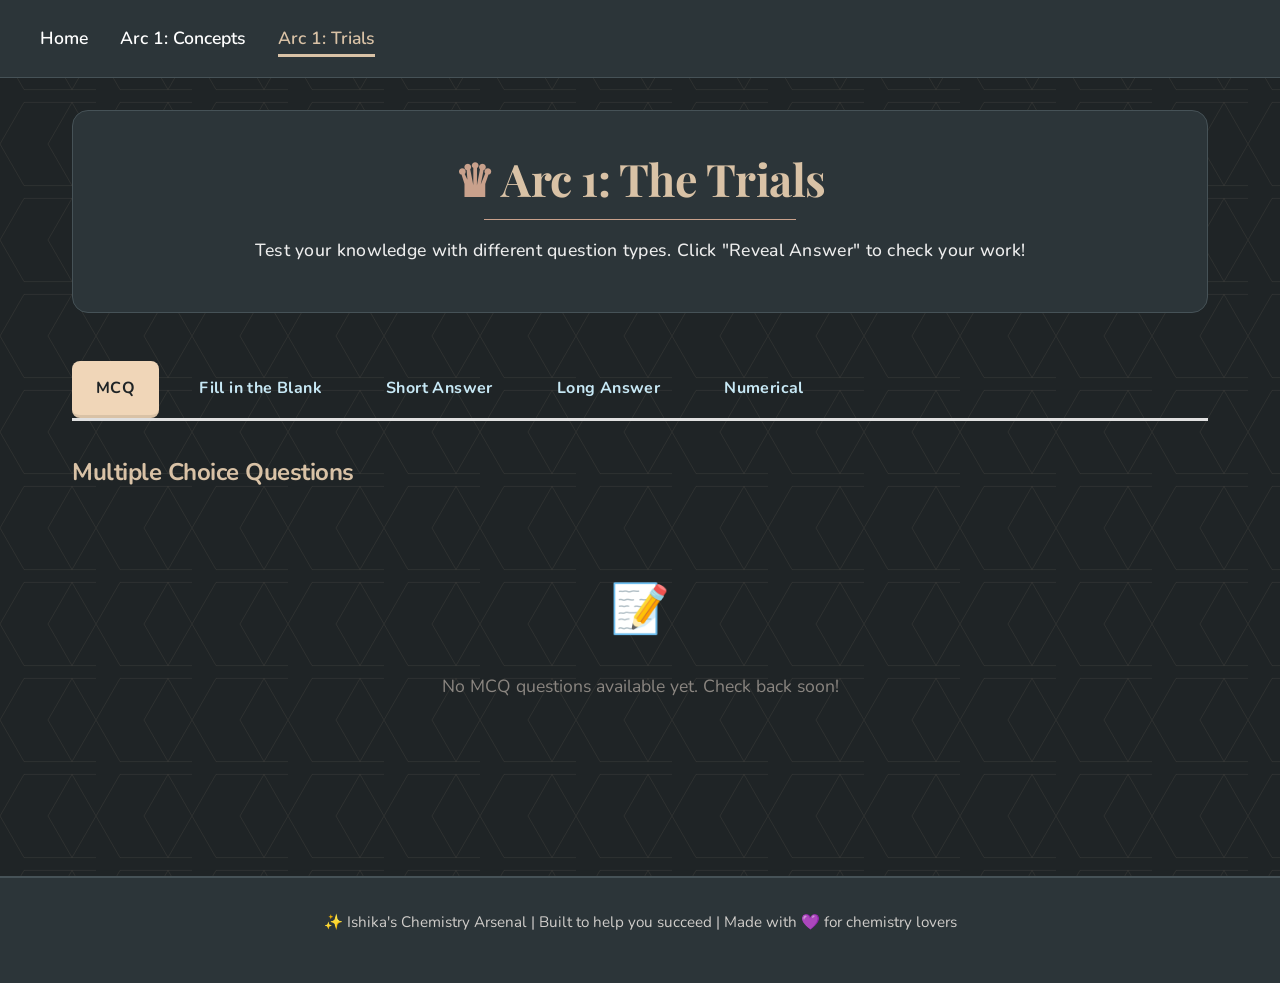
==== Site/unit-1-practice.html @ fba35aa9 "Creation Of FIles." ====
<!DOCTYPE html>
<html lang="en">
<head>
  <meta charset="UTF-8">
  <meta name="viewport" content="width=device-width, initial-scale=1.0">
  <title>Arc 1 Trials - Ishika's Chemistry Arsenal</title>
  
  <!-- Google Fonts -->
  <link href="https://fonts.googleapis.com/css2?family=Inter:wght@400;500;600;700&family=Nunito:wght@400;500;600;700&family=Playfair+Display:wght@700&display=swap" rel="stylesheet">
  
  <!-- Stylesheets -->
  <link rel="stylesheet" href="css/styles.css?v=5">
</head>
<body>
  <!-- Navigation -->
  <nav>
    <ul>
      <li><a href="index.html">Home</a></li>
      <li><a href="unit-1.html">Arc 1: Concepts</a></li>
      <li><a href="unit-1-practice.html" class="active">Arc 1: Trials</a></li>
    </ul>
  </nav>

  <!-- Main Content -->
  <main>
    <header>
      <h1><span class="villainess-icon">♛</span> Arc 1: The Trials</h1>
      <p>Test your knowledge with different question types. Click "Reveal Answer" to check your work!</p>
    </header>

    <section class="tabs-container">
      <!-- Tab Buttons -->
      <div class="tab-buttons">
        <button class="tab-button active" data-tab="mcq">MCQ</button>
        <button class="tab-button" data-tab="fill_in_the_blank">Fill in the Blank</button>
        <button class="tab-button" data-tab="short_answer">Short Answer</button>
        <button class="tab-button" data-tab="long_answer">Long Answer</button>
        <button class="tab-button" data-tab="numerical_problem">Numerical</button>
      </div>

      <!-- MCQ Tab -->
      <div id="mcq" class="tab-content active">
        <h3 style="color: var(--coffee-brown); margin-bottom: var(--spacing-lg);">Multiple Choice Questions</h3>
        <div id="mcqContainer" class="questions-list">
          <div class="empty-state">
            <p>Loading questions...</p>
          </div>
        </div>
      </div>

      <!-- Fill in the Blank Tab -->
      <div id="fill_in_the_blank" class="tab-content">
        <h3 style="color: var(--coffee-brown); margin-bottom: var(--spacing-lg);">Fill in the Blank</h3>
        <div id="fillInTheBlankContainer" class="questions-list">
          <div class="empty-state">
            <p>Loading questions...</p>
          </div>
        </div>
      </div>

      <!-- Short Answer Tab -->
      <div id="short_answer" class="tab-content">
        <h3 style="color: var(--coffee-brown); margin-bottom: var(--spacing-lg);">Short Answer Questions</h3>
        <div id="shortAnswerContainer" class="questions-list">
          <div class="empty-state">
            <p>Loading questions...</p>
          </div>
        </div>
      </div>

      <!-- Long Answer Tab -->
      <div id="long_answer" class="tab-content">
        <h3 style="color: var(--coffee-brown); margin-bottom: var(--spacing-lg);">Long Answer Questions</h3>
        <div id="longAnswerContainer" class="questions-list">
          <div class="empty-state">
            <p>Loading questions...</p>
          </div>
        </div>
      </div>

      <!-- Numerical Problems Tab -->
      <div id="numerical_problem" class="tab-content">
        <h3 style="color: var(--coffee-brown); margin-bottom: var(--spacing-lg);">Numerical Problems</h3>
        <div id="numericalContainer" class="questions-list">
          <div class="empty-state">
            <p>Loading questions...</p>
          </div>
        </div>
      </div>
    </section>
  </main>

  <!-- Footer -->
  <footer>
    <p>✨ Ishika's Chemistry Arsenal | Built to help you succeed | Made with 💜 for chemistry lovers</p>
  </footer>

  <script src="js/app.js"></script>
  <script>
    const TAB_TYPES = ['mcq', 'fill_in_the_blank', 'short_answer', 'long_answer', 'numerical_problem'];
    let allQuestions = [];

    // Tab switching functionality
    document.querySelectorAll('.tab-button').forEach(button => {
      button.addEventListener('click', function() {
        const tabName = this.getAttribute('data-tab');
        switchTab(tabName);
      });
    });

    function switchTab(tabName) {
      // Hide all tabs
      document.querySelectorAll('.tab-content').forEach(tab => {
        tab.classList.remove('active');
      });

      // Remove active class from all buttons
      document.querySelectorAll('.tab-button').forEach(btn => {
        btn.classList.remove('active');
      });

      // Show selected tab
      document.getElementById(tabName).classList.add('active');

      // Add active class to clicked button
      document.querySelector(`[data-tab="${tabName}"]`).classList.add('active');
    }

    // Load and render practice questions on page load
    document.addEventListener('DOMContentLoaded', function() {
      renderPracticeQuestions();
    });

    async function renderPracticeQuestions() {
      try {
        // Try multiple fetch paths in case of server configuration variations
        let response;
        let errorMessage = '';
        
        const pathsToTry = [
          '/data/unit1.json',
          '../data/unit1.json',
          './data/unit1.json'
        ];

        for (const path of pathsToTry) {
          try {
            response = await fetch(path);
            if (response.ok) {
              break;
            } else {
              errorMessage += `Path ${path}: ${response.status} ${response.statusText} | `;
            }
          } catch (e) {
            errorMessage += `Path ${path}: ${e.message} | `;
            response = null;
          }
        }

        if (!response || !response.ok) {
          throw new Error(`Failed to fetch data. Attempts: ${errorMessage}`);
        }

        const data = await response.json();
        if (!data.questions) {
          throw new Error('Invalid data format: questions array not found');
        }
        
        allQuestions = data.questions;

        // Render each question type
        renderMCQs();
        renderFillInTheBlanks();
        renderShortAnswers();
        renderLongAnswers();
        renderNumericalProblems();
      } catch (error) {
        console.error('Error loading practice questions:', error);
        const errorMessage = `<div class="empty-state">
          <div class="empty-state-icon">⚠️</div>
          <p><strong>Unable to load questions</strong></p>
          <p style="font-size: 0.9rem; color: #999; margin-top: var(--spacing-sm);">${error.message}</p>
          <p style="font-size: 0.85rem; color: #ccc; margin-top: var(--spacing-sm);">Check the browser console for details.</p>
        </div>`;
        document.querySelectorAll('.questions-list').forEach(container => {
          container.innerHTML = errorMessage;
        });
      }
    }

    function renderMCQs() {
      const container = document.getElementById('mcqContainer');
      const questions = [];

      allQuestions.forEach(q => {
        if (q.mcq && q.mcq.length > 0) {
          q.mcq.forEach((mcqItem, index) => {
            questions.push({
              ...mcqItem,
              concept: q.concept,
              qIndex: index
            });
          });
        }
      });

      if (questions.length === 0) {
        container.innerHTML = `
          <div class="empty-state">
            <div class="empty-state-icon">📝</div>
            <p>No MCQ questions available yet. Check back soon!</p>
          </div>
        `;
        return;
      }

      container.innerHTML = '';
      questions.forEach((q, idx) => {
        const card = createMCQCard(q, idx);
        container.appendChild(card);
      });
    }

    function createMCQCard(question, globalIdx) {
      const card = document.createElement('div');
      card.className = 'question-card';
      const questionId = `mcq_${globalIdx}`;

      let optionsHtml = '';
      if (question.options && question.options.length > 0) {
        optionsHtml = `
          <div class="mcq-options">
            ${question.options.map((option, i) => `
              <label class="mcq-option">
                <input type="radio" name="${questionId}" value="${i}" onchange="checkMCQAnswer('${questionId}', ${i}, ${question.correct_option || 0})">
                <span class="mcq-option-label">${escapeHtml(option)}</span>
              </label>
            `).join('')}
          </div>
          <div id="feedback_${questionId}" class="mcq-feedback"></div>
        `;
      }

      card.innerHTML = `
        <div class="question-header">
          <div class="question-text">${escapeHtml(question.question || question)}</div>
          <div class="question-meta">
            <span class="meta-badge marks">Concept: ${escapeHtml(question.concept)}</span>
          </div>
        </div>
        ${optionsHtml}
      `;

      return card;
    }

    function checkMCQAnswer(questionId, selected, correct) {
      const feedbackDiv = document.getElementById(`feedback_${questionId}`);
      const isCorrect = selected === correct;

      feedbackDiv.classList.add('show');
      feedbackDiv.classList.toggle('correct', isCorrect);
      feedbackDiv.classList.toggle('incorrect', !isCorrect);

      if (isCorrect) {
        feedbackDiv.innerHTML = '✓ Correct! Great job!';
      } else {
        feedbackDiv.innerHTML = `✗ Incorrect. The correct answer is option ${correct + 1}.`;
      }
    }

    function renderFillInTheBlanks() {
      const container = document.getElementById('fillInTheBlankContainer');
      const questions = [];

      allQuestions.forEach(q => {
        if (q.fill_in_the_blank && q.fill_in_the_blank.length > 0) {
          q.fill_in_the_blank.forEach((item, index) => {
            questions.push({
              ...item,
              concept: q.concept,
              qIndex: index
            });
          });
        }
      });

      if (questions.length === 0) {
        container.innerHTML = `
          <div class="empty-state">
            <div class="empty-state-icon">📝</div>
            <p>No Fill in the Blank questions available yet. Check back soon!</p>
          </div>
        `;
        return;
      }

      container.innerHTML = '';
      questions.forEach((q, idx) => {
        const card = createAnswerCard(q, idx, 'fill_blank');
        container.appendChild(card);
      });
    }

    function renderShortAnswers() {
      const container = document.getElementById('shortAnswerContainer');
      const questions = [];

      allQuestions.forEach(q => {
        if (q.short_answer && q.short_answer.length > 0) {
          q.short_answer.forEach((item, index) => {
            questions.push({
              ...item,
              concept: q.concept,
              qIndex: index
            });
          });
        }
      });

      if (questions.length === 0) {
        container.innerHTML = `
          <div class="empty-state">
            <div class="empty-state-icon">📝</div>
            <p>No Short Answer questions available yet. Check back soon!</p>
          </div>
        `;
        return;
      }

      container.innerHTML = '';
      questions.forEach((q, idx) => {
        const card = createAnswerCard(q, idx, 'short_answer');
        container.appendChild(card);
      });
    }

    function renderLongAnswers() {
      const container = document.getElementById('longAnswerContainer');
      const questions = [];

      allQuestions.forEach(q => {
        if (q.long_answer && q.long_answer.length > 0) {
          q.long_answer.forEach((item, index) => {
            questions.push({
              ...item,
              concept: q.concept,
              qIndex: index
            });
          });
        }
      });

      if (questions.length === 0) {
        container.innerHTML = `
          <div class="empty-state">
            <div class="empty-state-icon">📝</div>
            <p>No Long Answer questions available yet. Check back soon!</p>
          </div>
        `;
        return;
      }

      container.innerHTML = '';
      questions.forEach((q, idx) => {
        const card = createAnswerCard(q, idx, 'long_answer');
        container.appendChild(card);
      });
    }

    function renderNumericalProblems() {
      const container = document.getElementById('numericalContainer');
      const questions = [];

      allQuestions.forEach(q => {
        if (q.numerical_problem && q.numerical_problem.length > 0) {
          q.numerical_problem.forEach((item, index) => {
            questions.push({
              ...item,
              concept: q.concept,
              qIndex: index
            });
          });
        }
      });

      if (questions.length === 0) {
        container.innerHTML = `
          <div class="empty-state">
            <div class="empty-state-icon">📝</div>
            <p>No Numerical Problems available yet. Check back soon!</p>
          </div>
        `;
        return;
      }

      container.innerHTML = '';
      questions.forEach((q, idx) => {
        const card = createNumericalCard(q, idx);
        container.appendChild(card);
      });
    }

    function createAnswerCard(question, globalIdx, type) {
      const card = document.createElement('div');
      card.className = 'question-card';
      const answerId = `answer_${type}_${globalIdx}`;

      let marksDisplay = '';
      if (question.marks) {
        marksDisplay = `<span class="meta-badge marks">${question.marks} marks</span>`;
      }

      let importanceDisplay = '';
      if (question.importance) {
        importanceDisplay = `<span class="meta-badge importance">Importance: ${question.importance}</span>`;
      }

      card.innerHTML = `
        <div class="question-header">
          <div class="question-text">${escapeHtml(question.question || question)}</div>
          <div class="question-meta">
            ${marksDisplay}
            ${importanceDisplay}
          </div>
        </div>
        <button class="answer-toggle-btn" onclick="toggleAnswer('${answerId}')">Reveal Answer</button>
        <div id="${answerId}" class="answer-content">
          <strong>Answer:</strong><br>
          ${question.answer ? escapeHtml(question.answer).replace(/\n/g, '<br>') : 'No answer provided'}
        </div>
      `;

      return card;
    }

    function createNumericalCard(question, globalIdx) {
      const card = document.createElement('div');
      card.className = 'question-card';
      const answerId = `answer_numerical_${globalIdx}`;

      let givenHtml = '';
      if (question.given) {
        givenHtml = '<div class="problem-given"><h4>Given:</h4>';
        
        // Handle both object and simple text formats
        if (typeof question.given === 'object') {
          if (question.given.compounds) {
            givenHtml += `<ul><li>Compounds: ${question.given.compounds.join(', ')}</li>`;
            if (question.given.atomic_masses) {
              givenHtml += '<li>Atomic Masses:';
              Object.entries(question.given.atomic_masses).forEach(([elem, mass]) => {
                givenHtml += `<br>&nbsp;&nbsp;${elem}: ${mass}`;
              });
              givenHtml += '</li>';
            }
            givenHtml += '</ul>';
          } else if (question.given.initial_volume || question.given.conversion_factor) {
            givenHtml += '<ul>';
            if (question.given.initial_volume) givenHtml += `<li>Initial Volume: ${question.given.initial_volume}</li>`;
            if (question.given.conversion_factor) givenHtml += `<li>Conversion Factor: ${question.given.conversion_factor}</li>`;
            givenHtml += '</ul>';
          } else {
            // Generic object display
            givenHtml += '<ul>';
            Object.entries(question.given).forEach(([key, value]) => {
              givenHtml += `<li><strong>${key}:</strong> ${typeof value === 'object' ? JSON.stringify(value) : value}</li>`;
            });
            givenHtml += '</ul>';
          }
        } else {
          givenHtml += `<p>${escapeHtml(question.given)}</p>`;
        }
        givenHtml += '</div>';
      }

      let marksDisplay = '';
      if (question.marks) {
        marksDisplay = `<span class="meta-badge marks">${question.marks} marks</span>`;
      }

      let importanceDisplay = '';
      if (question.importance) {
        importanceDisplay = `<span class="meta-badge importance">Importance: ${question.importance}</span>`;
      }

      card.innerHTML = `
        <div class="question-header">
          <div class="question-text">${escapeHtml(question.question || question)}</div>
          <div class="question-meta">
            ${marksDisplay}
            ${importanceDisplay}
          </div>
        </div>
        ${givenHtml}
        <button class="answer-toggle-btn" onclick="toggleAnswer('${answerId}')">Reveal Solution</button>
        <div id="${answerId}" class="answer-content">
          <strong>Solution:</strong><br>
          ${question.answer ? escapeHtml(question.answer).replace(/\n/g, '<br>') : 'No solution provided'}
        </div>
      `;

      return card;
    }

    function toggleAnswer(answerId) {
      const answerDiv = document.getElementById(answerId);
      answerDiv.classList.toggle('show');
      
      // Change button text
      const button = event.target;
      if (answerDiv.classList.contains('show')) {
        button.textContent = 'Hide Answer';
        button.style.backgroundColor = '#999';
      } else {
        button.textContent = 'Reveal Answer';
        button.style.backgroundColor = 'var(--sandy-brown)';
      }
    }

    function escapeHtml(text) {
      const map = {
        '&': '&amp;',
        '<': '&lt;',
        '>': '&gt;',
        '"': '&quot;',
        "'": '&#039;'
      };
      return String(text).replace(/[&<>"']/g, m => map[m]);
    }
  </script>
</body>
</html>
---- Site/css/styles.css ----
/* ============================================
   ISHIKA'S CHEMISTRY ARSENAL - DESIGN SYSTEM
   ============================================ */

/* CSS Custom Properties - Color Palette */
:root {
  --bg-primary: #1F2426;
  --bg-surface: #2C3539;
  --pastel-coffee: #D9C2A6;
  --pastel-icy-blue: #C7E8F5;
  --pastel-sandy: #F0D6B8;
  --accent-rose-gold: #C9A18C;
  --accent-rose-gold: #C9A18C;
  --text-primary: #EDEDED;
  --coffee-brown: var(--pastel-coffee);
  --icy-blue: var(--pastel-icy-blue);
  --gunmetal: var(--text-primary);
  --sandy-brown: var(--pastel-sandy);
  --bg-secondary: var(--bg-surface);
  --bg-tertiary: #374348;
  --unit-1-color: #B8D9DF;
  --unit-2-color: #CFC4E7;
  --unit-3-color: #E2BFC3;
  --unit-4-color: #C5D9C2;
  
  /* Typography */
  --font-heading: 'Quicksand', 'Nunito', sans-serif;
  --font-body: 'Nunito', 'Segoe UI', sans-serif;
  
  /* Spacing */
  --spacing-xs: 0.5rem;
  --spacing-sm: 1rem;
  --spacing-md: 1.5rem;
  --spacing-lg: 2rem;
  --spacing-xl: 3rem;
}

/* ============================================
   GLOBAL STYLES
   ============================================ */

* {
  margin: 0;
  padding: 0;
  box-sizing: border-box;
}

html {
  scroll-behavior: smooth;
}

body {
  font-family: var(--font-body);
  background: var(--bg-primary);
  background-attachment: fixed;
  background-size: auto;
  color: var(--text-primary);
  line-height: 1.6;
  font-weight: 400;
  min-height: 100vh;
  position: relative;
  overflow-x: hidden;
}

/* A quiet molecular grid keeps the computational chemistry theme subtle. */
body::before {
  content: '';
  position: fixed;
  top: 0;
  left: 0;
  right: 0;
  bottom: 0;
  background-image:
    linear-gradient(0deg, rgba(199, 232, 245, 0.025) 1px, transparent 1px),
    linear-gradient(90deg, rgba(199, 232, 245, 0.025) 1px, transparent 1px);
  background-size: 96px 96px;
  background-attachment: fixed;
  pointer-events: none;
  z-index: 1;
}

/* Soft blue atmospheric wash, without bright points or animated glare. */
body::after {
  content: '';
  position: fixed;
  top: 0;
  left: 0;
  right: 0;
  bottom: 0;
  background: radial-gradient(ellipse at 20% 20%, rgba(89, 143, 161, 0.12), transparent 48%),
              linear-gradient(145deg, #1F2426 0%, #202D34 52%, #1F2426 100%);
  background-attachment: fixed;
  pointer-events: none;
  z-index: -1;
}

/* Ensure content appears above backgrounds */
main, nav, footer {
  position: relative;
  z-index: 2;
}

h1, h2, h3, h4, h5, h6 {
  font-family: var(--font-heading);
  font-weight: 700;
  color: var(--gunmetal);
  letter-spacing: -0.5px;
}

h1 {
  font-size: 2.5rem;
  margin-bottom: var(--spacing-md);
}

h2 {
  font-size: 2rem;
  margin-bottom: var(--spacing-md);
}

h3 {
  font-size: 1.5rem;
  margin-bottom: var(--spacing-sm);
}

p {
  margin-bottom: var(--spacing-sm);
}

a {
  color: var(--icy-blue);
  text-decoration: none;
  transition: color 0.3s ease;
}

a:hover {
  color: var(--coffee-brown);
  text-decoration: underline;
}

button {
  font-family: var(--font-body);
  cursor: pointer;
  transition: all 0.3s cubic-bezier(0.34, 1.56, 0.64, 1);
  border: none;
  padding: var(--spacing-sm) var(--spacing-md);
  border-radius: 8px;
  font-size: 1rem;
  font-weight: 600;
  letter-spacing: 0.4px;
  position: relative;
  overflow: hidden;
}

button::before {
  content: '';
  position: absolute;
  top: 50%;
  left: 50%;
  width: 0;
  height: 0;
  border-radius: 50%;
  background: rgba(255, 255, 255, 0.3);
  transform: translate(-50%, -50%);
  transition: width 0.6s, height 0.6s;
  pointer-events: none;
}

button:hover::before {
  width: 300px;
  height: 300px;
}

button:active {
  transform: scale(0.98);
}

/* ============================================
   NAVIGATION BAR
   ============================================ */

nav {
  background-color: var(--bg-secondary);
  padding: var(--spacing-md) var(--spacing-lg);
  box-shadow: 0 2px 8px rgba(0, 0, 0, 0.4);
  position: sticky;
  top: 0;
  z-index: 100;
  border-bottom: 1px solid rgba(212, 165, 116, 0.1);
  background-color: rgba(10, 22, 40, 0.85);
  backdrop-filter: blur(10px);
  border-bottom: 1px solid rgba(0, 217, 255, 0.2);
}

nav ul {
  list-style: none;
  display: flex;
  gap: var(--spacing-lg);
  max-width: 1200px;
  margin: 0 auto;
  align-items: center;
}

nav a {
  color: white;
  font-family: var(--font-heading);
  font-size: 1.1rem;
  font-weight: 600;
  transition: color 0.3s ease;
}

nav a:hover {
  color: var(--icy-blue);
  text-decoration: none;
}

nav a.active {
  color: var(--sandy-brown);
  border-bottom: 3px solid var(--sandy-brown);
  padding-bottom: 4px;
}

/* ============================================
   MAIN CONTAINER
   ============================================ */

main {
  max-width: 1200px;
  margin: 0 auto;
  padding: var(--spacing-lg);
  min-height: calc(100vh - 200px);
  border: none;
}

.hero-divider {
  width: min(360px, 70%);
  height: 1px;
  margin: calc(var(--spacing-lg) * -1) auto var(--spacing-xl);
  background: var(--accent-rose-gold);
}

header {
  text-align: center;
  margin-bottom: var(--spacing-xl);
  padding: var(--spacing-lg) 0;
  background: linear-gradient(135deg, rgba(212, 165, 116, 0.08) 0%, rgba(124, 185, 232, 0.08) 100%);
  border-radius: 16px;
  border: 1px solid rgba(212, 165, 116, 0.15);
  background: linear-gradient(135deg, rgba(0, 217, 255, 0.1) 0%, rgba(179, 102, 255, 0.1) 100%);
  border-radius: 16px;
  border: 2px solid rgba(0, 217, 255, 0.3);
  box-shadow: 0 0 30px rgba(0, 217, 255, 0.2), inset 0 0 30px rgba(0, 217, 255, 0.05);
}

header h1 {
  color: var(--coffee-brown);
  margin-bottom: var(--spacing-sm);
  font-size: 2.8rem;
  color: var(--neon-cyan);
  margin-bottom: var(--spacing-sm);
  font-size: 2.8rem;
  text-shadow: 0 0 20px rgba(0, 217, 255, 0.5), 0 0 40px rgba(0, 217, 255, 0.3);
}

header p {
  font-size: 1.1rem;
  color: #B8B5AF;
  font-weight: 500;
  letter-spacing: 0.3px;
}

/* ============================================
   HOMEPAGE - UNIT TILES
   ============================================ */

.units-grid {
  display: grid;
  grid-template-columns: repeat(auto-fit, minmax(280px, 1fr));
  gap: var(--spacing-lg);
  margin: var(--spacing-xl) 0;
}

.unit-tile {
  border-radius: 12px;
  padding: var(--spacing-lg);
  text-align: center;
  box-shadow: 0 4px 12px rgba(0, 0, 0, 0.3);
  transition: all 0.4s cubic-bezier(0.34, 1.56, 0.64, 1);
  display: flex;
  flex-direction: column;
  justify-content: center;
  min-height: 200px;
  position: relative;
  overflow: hidden;
  border: 1px solid rgba(212, 165, 116, 0.2);
}

.unit-tile::before {
  content: '';
  position: absolute;
  top: 0;
  left: 0;
  right: 0;
  bottom: 0;
  background: linear-gradient(135deg, rgba(255, 255, 255, 0.3) 0%, rgba(255, 255, 255, 0) 100%);
  opacity: 0;
  transition: opacity 0.3s ease;
  pointer-events: none;
}

.unit-tile.active {
  cursor: pointer;
}

.unit-tile.active:hover {
  transform: translateY(-12px) scale(1.02);
  box-shadow: 0 16px 32px rgba(0, 0, 0, 0.15);
}

.unit-tile.active:hover::before {
  opacity: 1;
}

.unit-tile h3 {
  margin-bottom: var(--spacing-sm);
  font-size: 1.8rem;
  font-weight: 700;
  position: relative;
  z-index: 1;
}

.unit-tile p {
  margin-bottom: var(--spacing-xs);
  font-size: 1rem;
  font-weight: 500;
  position: relative;
  z-index: 1;
  opacity: 0.95;
}

.unit-tile.coming-soon {
  opacity: 0.65;
  cursor: not-allowed;
}

.unit-tile.coming-soon:hover {
  transform: none;
  box-shadow: 0 4px 12px rgba(0, 0, 0, 0.08);
}

/* Unit 1 - Sandy Brown */
.unit-tile.unit-1 {
  background: linear-gradient(135deg, var(--sandy-brown) 0%, #d4965f 100%);
  color: var(--gunmetal);
  background: linear-gradient(135deg, var(--unit-1-color) 0%, #0099cc 100%);
  color: #0a1628;
  border: 2px solid rgba(0, 217, 255, 0.4);
  box-shadow: 0 0 20px rgba(0, 217, 255, 0.3), inset 0 0 20px rgba(0, 217, 255, 0.1);
}

.unit-tile.unit-1:hover {
  box-shadow: 0 0 40px rgba(0, 217, 255, 0.5), inset 0 0 20px rgba(0, 217, 255, 0.2);
}

/* Unit 2 - Icy Blue */
.unit-tile.unit-2 {
  background: linear-gradient(135deg, var(--icy-blue) 0%, #85c8ff 100%);
  color: var(--gunmetal);
  background: linear-gradient(135deg, var(--unit-2-color) 0%, #8844ff 100%);
  color: white;
  border: 2px solid rgba(179, 102, 255, 0.4);
  box-shadow: 0 0 20px rgba(179, 102, 255, 0.3), inset 0 0 20px rgba(179, 102, 255, 0.1);
}

.unit-tile.unit-2:hover {
  box-shadow: 0 0 40px rgba(179, 102, 255, 0.5), inset 0 0 20px rgba(179, 102, 255, 0.2);
}

/* Unit 3 - Coffee Brown */
.unit-tile.unit-3 {
  background: linear-gradient(135deg, var(--coffee-brown) 0%, #8a6145 100%);
  color: white;
  background: linear-gradient(135deg, var(--unit-3-color) 0%, #cc0044 100%);
  color: white;
  border: 2px solid rgba(255, 0, 110, 0.4);
  box-shadow: 0 0 20px rgba(255, 0, 110, 0.3), inset 0 0 20px rgba(255, 0, 110, 0.1);
}

.unit-tile.unit-3:hover {
  box-shadow: 0 0 40px rgba(255, 0, 110, 0.5), inset 0 0 20px rgba(255, 0, 110, 0.2);
}

/* Unit 4 - Sage Green */
.unit-tile.unit-4 {
  background: linear-gradient(135deg, #A5D4B8 0%, #7fbf9f 100%);
  color: var(--gunmetal);
  background: linear-gradient(135deg, var(--unit-4-color) 0%, #00cc66 100%);
  color: #0a1628;
  border: 2px solid rgba(0, 255, 136, 0.4);
  box-shadow: 0 0 20px rgba(0, 255, 136, 0.3), inset 0 0 20px rgba(0, 255, 136, 0.1);
}

.unit-tile.unit-4:hover {
  box-shadow: 0 0 40px rgba(0, 255, 136, 0.5), inset 0 0 20px rgba(0, 255, 136, 0.2);
}

/* ============================================
   CONCEPT CARDS - UNIT 1 CONCEPTS PAGE
   ============================================ */

.concept-cards {
  display: flex;
  flex-direction: column;
  gap: var(--spacing-lg);
  margin: var(--spacing-xl) 0;
}

.concept-card {
  background: var(--bg-secondary);
  border-radius: 12px;
  padding: var(--spacing-lg);
  box-shadow: 0 2px 8px rgba(0, 0, 0, 0.3);
  border-left: 5px solid var(--coffee-brown);
  transition: all 0.3s ease;
  border-top: 3px solid transparent;
  border: 1px solid rgba(212, 165, 116, 0.15);
  border-left: 5px solid var(--coffee-brown);
  background: var(--bg-secondary);
  border-radius: 12px;
  padding: var(--spacing-lg);
  box-shadow: 0 4px 16px rgba(0, 0, 0, 0.4), inset 0 0 20px rgba(0, 217, 255, 0.05);
  border: 1px solid rgba(0, 217, 255, 0.2);
  border-left: 4px solid var(--neon-cyan);
  transition: all 0.3s ease;
}

.concept-card:hover {
  box-shadow: 0 8px 24px rgba(0, 0, 0, 0.4);
  border-top-color: var(--sandy-brown);
  box-shadow: 0 8px 32px rgba(0, 217, 255, 0.3), inset 0 0 20px rgba(0, 217, 255, 0.1);
  border-color: rgba(0, 217, 255, 0.4);
}

.concept-card-header {
  display: flex;
  justify-content: space-between;
  align-items: center;
  cursor: pointer;
  user-select: none;
  transition: color 0.3s ease;
}

.concept-card-header:hover {
  color: var(--coffee-brown);
}

.concept-card-title {
  font-size: 1.3rem;
  font-family: var(--font-heading);
  font-weight: 700;
  color: var(--gunmetal);
}

.concept-card-toggle {
  font-size: 1.5rem;
  color: var(--coffee-brown);
  transition: transform 0.4s cubic-bezier(0.34, 1.56, 0.64, 1);
  display: flex;
  align-items: center;
  justify-content: center;
  width: 30px;
  height: 30px;
  flex-shrink: 0;
  color: var(--neon-cyan);
  transition: transform 0.4s cubic-bezier(0.34, 1.56, 0.64, 1);
}

.concept-card.expanded .concept-card-toggle {
  transform: rotate(180deg);
}

.importance-badge {
  display: inline-block;
  background-color: var(--icy-blue);
  color: var(--gunmetal);
  padding: 6px 14px;
  border-radius: 20px;
  font-size: 0.85rem;
  font-weight: 600;
  margin-right: var(--spacing-sm);
  margin-bottom: var(--spacing-sm);
  letter-spacing: 0.3px;
  transition: all 0.3s ease;
  background-color: rgba(0, 217, 255, 0.2);
  color: var(--neon-cyan);
  padding: 6px 14px;
  border-radius: 20px;
  font-size: 0.85rem;
  font-weight: 600;
  margin-right: var(--spacing-sm);
  margin-bottom: var(--spacing-sm);
  letter-spacing: 0.3px;
  transition: all 0.3s ease;
  border: 1px solid rgba(0, 217, 255, 0.3);
}

.importance-badge:hover {
  transform: translateY(-2px);
  box-shadow: 0 4px 12px rgba(174, 226, 255, 0.4);
  transform: translateY(-2px);
  box-shadow: 0 0 15px rgba(0, 217, 255, 0.4);
  background-color: rgba(0, 217, 255, 0.3);
}

.concept-card-content {
  max-height: 0;
  overflow: hidden;
  transition: max-height 0.3s ease, padding 0.3s ease;
  padding: 0;
}

.concept-card.expanded .concept-card-content {
  max-height: 500px;
  padding-top: var(--spacing-md);
}

.concept-explanation {
  color: #D0CDCA;
  line-height: 1.8;
  margin-bottom: var(--spacing-md);
}

.animation-placeholder {
  background: linear-gradient(135deg, #1A1F2E 0%, #242B3D 100%);
  border-radius: 8px;
  padding: var(--spacing-lg);
  text-align: center;
  color: #6B6965;
  margin-top: var(--spacing-md);
  min-height: 200px;
  display: flex;
  align-items: center;
  justify-content: center;
  font-style: italic;
  border: 1px solid rgba(212, 165, 116, 0.1);
}

/* ============================================
   PRACTICE PAGE - TABS
   ============================================ */

.tabs-container {
  margin: var(--spacing-xl) 0;
}

.tab-buttons {
  display: flex;
  gap: var(--spacing-sm);
  border-bottom: 3px solid #e0e0e0;
  overflow-x: auto;
  margin-bottom: var(--spacing-lg);
  flex-wrap: wrap;
}

.tab-button {
  background: none;
  border: none;
  padding: var(--spacing-sm) var(--spacing-md);
  font-family: var(--font-heading);
  font-size: 1rem;
  font-weight: 700;
  color: #666;
  border-bottom: 3px solid transparent;
  cursor: pointer;
  transition: all 0.3s ease;
  white-space: nowrap;
  letter-spacing: 0.4px;
  position: relative;
}

.tab-button::after {
  content: '';
  position: absolute;
  bottom: -3px;
  left: 0;
  right: 0;
  height: 3px;
  background: linear-gradient(90deg, var(--sandy-brown) 0%, var(--coffee-brown) 100%);
  transform: scaleX(0);
  transform-origin: center;
  transition: transform 0.3s cubic-bezier(0.34, 1.56, 0.64, 1);
}

.tab-button:hover {
  color: var(--coffee-brown);
  transform: translateY(-2px);
}

.tab-button:hover::after {
  transform: scaleX(0.3);
}

.tab-button.active {
  color: var(--coffee-brown);
  border-bottom-color: var(--coffee-brown);
}

.tab-button.active::after {
  display: none;
}

.tab-content {
  display: none;
}

.tab-content.active {
  display: block;
  animation: fadeIn 0.3s ease;
}

@keyframes fadeIn {
  from {
    opacity: 0;
  }
  to {
    opacity: 1;
  }
}

/* ============================================
   QUESTION CARDS
   ============================================ */

.questions-list {
  display: flex;
  flex-direction: column;
  gap: var(--spacing-lg);
}

.question-card {
  background: var(--bg-secondary);
  border-radius: 12px;
  padding: var(--spacing-lg);
  box-shadow: 0 2px 8px rgba(0, 0, 0, 0.3);
  border-top: 4px solid var(--sandy-brown);
  transition: all 0.3s ease;
  border: 1px solid rgba(212, 165, 116, 0.15);
  border-top: 4px solid var(--sandy-brown);
  background: var(--bg-secondary);
  border-radius: 12px;
  padding: var(--spacing-lg);
  box-shadow: 0 4px 16px rgba(0, 0, 0, 0.4), inset 0 0 20px rgba(0, 217, 255, 0.05);
  border: 1px solid rgba(0, 217, 255, 0.2);
  border-top: 3px solid var(--neon-cyan);
  transition: all 0.3s ease;
}

.question-card:hover {
  box-shadow: 0 8px 20px rgba(0, 0, 0, 0.4);
  transform: translateY(-2px);
  box-shadow: 0 8px 32px rgba(0, 217, 255, 0.3), inset 0 0 20px rgba(0, 217, 255, 0.1);
  transform: translateY(-2px);
  border-color: rgba(0, 217, 255, 0.4);
}

.question-header {
  display: flex;
  justify-content: space-between;
  align-items: flex-start;
  margin-bottom: var(--spacing-md);
  gap: var(--spacing-md);
}

.question-text {
  font-size: 1.1rem;
  color: var(--gunmetal);
  font-weight: 600;
  flex: 1;
  line-height: 1.6;
}

.question-meta {
  display: flex;
  gap: var(--spacing-sm);
  flex-shrink: 0;
}

.meta-badge {
  background-color: var(--icy-blue);
  color: var(--gunmetal);
  padding: 6px 12px;
  border-radius: 12px;
  font-size: 0.85rem;
  font-weight: 600;
  letter-spacing: 0.3px;
  transition: all 0.3s ease;
  background-color: rgba(0, 217, 255, 0.2);
  color: var(--neon-cyan);
  padding: 6px 12px;
  border-radius: 12px;
  font-size: 0.85rem;
  font-weight: 600;
  letter-spacing: 0.3px;
  transition: all 0.3s ease;
  border: 1px solid rgba(0, 217, 255, 0.3);
}

.meta-badge:hover {
  transform: translateY(-2px);
  box-shadow: 0 4px 12px rgba(174, 226, 255, 0.4);
  transform: translateY(-2px);
  box-shadow: 0 0 15px rgba(0, 217, 255, 0.4);
  background-color: rgba(0, 217, 255, 0.3);
}

.meta-badge.marks {
  background-color: var(--sandy-brown);
  background-color: rgba(255, 0, 110, 0.2);
  color: var(--neon-pink);
  border-color: rgba(255, 0, 110, 0.3);
}

.meta-badge.importance {
  background-color: rgba(212, 165, 116, 0.2);
  color: var(--coffee-brown);
  background-color: rgba(0, 255, 136, 0.2);
  color: var(--accent-green);
  border-color: rgba(0, 255, 136, 0.3);
}

/* ============================================
   MCQ OPTIONS
   ============================================ */

.mcq-options {
  display: flex;
  flex-direction: column;
  gap: var(--spacing-sm);
  margin-top: var(--spacing-md);
}

.mcq-option {
  display: flex;
  align-items: center;
  padding: var(--spacing-md);
  background: var(--bg-tertiary);
  border: 2px solid rgba(124, 185, 232, 0.2);
  border-radius: 8px;
  cursor: pointer;
  transition: all 0.3s cubic-bezier(0.34, 1.56, 0.64, 1);
}

.mcq-option:hover {
  background: rgba(124, 185, 232, 0.1);
  border-color: var(--icy-blue);
  transform: translateX(4px);
  box-shadow: 0 4px 12px rgba(124, 185, 232, 0.2);
}

.mcq-option input[type="radio"] {
  margin-right: var(--spacing-md);
  cursor: pointer;
  width: 18px;
  height: 18px;
  accent-color: var(--coffee-brown);
  transition: transform 0.2s ease;
}

.mcq-option input[type="radio"]:hover {
  transform: scale(1.2);
}

.mcq-option-label {
  cursor: pointer;
  flex: 1;
  font-weight: 500;
  transition: color 0.3s ease;
}

.mcq-option:hover .mcq-option-label {
  color: var(--coffee-brown);
}

.mcq-feedback {
  margin-top: var(--spacing-md);
  padding: var(--spacing-md);
  border-radius: 8px;
  font-weight: 600;
  display: none;
  animation: slideIn 0.3s ease;
}

.mcq-feedback.show {
  display: block;
}

.mcq-feedback.correct {
  background-color: #d4edda;
  color: #155724;
  border-left: 4px solid #28a745;
}

.mcq-feedback.incorrect {
  background-color: #f8d7da;
  color: #721c24;
  border-left: 4px solid #dc3545;
}

@keyframes slideIn {
  from {
    opacity: 0;
    transform: translateY(-10px);
  }
  to {
    opacity: 1;
    transform: translateY(0);
  }
}

/* ============================================
   SHORT / LONG ANSWER CARDS
   ============================================ */

.answer-toggle-btn {
  background-color: var(--sandy-brown);
  color: white;
  padding: 12px 20px;
  border-radius: 8px;
  margin-top: var(--spacing-md);
  font-weight: 700;
  transition: all 0.3s cubic-bezier(0.34, 1.56, 0.64, 1);
  box-shadow: 0 4px 12px rgba(228, 181, 144, 0.3);
}

.answer-toggle-btn:hover {
  background-color: #d4965f;
  box-shadow: 0 8px 24px rgba(228, 181, 144, 0.5);
  transform: translateY(-2px);
}

.answer-toggle-btn:active {
  transform: translateY(0);
}

.answer-content {
  margin-top: var(--spacing-md);
  padding: var(--spacing-md);
  background-color: rgba(124, 185, 232, 0.08);
  border-left: 4px solid var(--icy-blue);
  border-radius: 4px;
  line-height: 1.8;
  color: #D0CDCA;
  max-height: 0;
  overflow: hidden;
  transition: max-height 0.3s ease, padding 0.3s ease;
}

.answer-content.show {
  max-height: 1000px;
  padding: var(--spacing-md);
}

/* ============================================
   NUMERICAL PROBLEMS
   ============================================ */

.problem-given {
  background-color: rgba(124, 185, 232, 0.08);
  padding: var(--spacing-md);
  border-radius: 8px;
  margin: var(--spacing-md) 0;
  border-left: 4px solid var(--icy-blue);
}

.problem-given h4 {
  color: var(--icy-blue);
  margin-bottom: var(--spacing-sm);
}

.problem-given ul, .problem-given ol {
  margin-left: var(--spacing-lg);
  margin-bottom: 0;
  color: #D0CDCA;
}

.problem-given li {
  margin-bottom: var(--spacing-xs);
}

/* ============================================
   EMPTY STATE
   ============================================ */

.empty-state {
  text-align: center;
  padding: var(--spacing-xl);
  color: #8B8681;
}

.empty-state-icon {
  font-size: 3rem;
  margin-bottom: var(--spacing-md);
}

.empty-state p {
  font-size: 1.1rem;
  margin-bottom: 0;
}

/* ============================================
   FOOTER
   ============================================ */

footer {
  background: linear-gradient(135deg, var(--bg-secondary) 0%, #161b2b 100%);
  color: #D0CDCA;
  text-align: center;
  padding: var(--spacing-lg);
  margin-top: var(--spacing-xl);
  font-size: 0.95rem;
  border-top: 2px solid rgba(212, 165, 116, 0.2);
}

footer a {
  color: var(--icy-blue);
  transition: all 0.3s ease;
  font-weight: 600;
}

footer a:hover {
  color: var(--sandy-brown);
  text-decoration: underline;
}

/* ============================================
   RESPONSIVE DESIGN
   ============================================ */

@media (max-width: 768px) {
  h1 {
    font-size: 1.8rem;
  }

  h2 {
    font-size: 1.5rem;
  }

  h3 {
    font-size: 1.2rem;
  }

  main {
    padding: var(--spacing-md);
  }

  nav ul {
    gap: var(--spacing-md);
    padding: 0;
  }

  nav a {
    font-size: 0.95rem;
  }

  .units-grid {
    grid-template-columns: 1fr;
  }

  .unit-tile {
    min-height: 150px;
  }

  .tab-buttons {
    gap: var(--spacing-xs);
  }

  .tab-button {
    padding: var(--spacing-sm) var(--spacing-sm);
    font-size: 0.9rem;
  }

  .question-header {
    flex-direction: column;
  }

  .question-meta {
    flex-direction: row;
    width: 100%;
    justify-content: flex-start;
  }

  .concept-card-header {
    flex-direction: column;
    align-items: flex-start;
  }

  .concept-card-toggle {
    align-self: flex-end;
    margin-top: var(--spacing-sm);
  }
}

@media (max-width: 480px) {
  :root {
    --spacing-lg: 1.5rem;
    --spacing-md: 1rem;
  }

  h1 {
    font-size: 1.5rem;
  }

  nav ul {
    flex-direction: column;
    gap: var(--spacing-sm);
  }

  nav a {
    font-size: 0.9rem;
  }

  .tab-buttons {
    flex-direction: column;
  }

  .tab-button {
    width: 100%;
    text-align: center;
  }

  .mcq-options {
    gap: var(--spacing-sm);
  }

  .mcq-option {
    padding: var(--spacing-md);
  }
}

/* Calm flat theme overrides */
:root {
  --bg-primary: #1F2426;
  --bg-secondary: #2C3539;
  --bg-tertiary: #374348;
  --pastel-coffee: #D9C2A6;
  --pastel-icy-blue: #C7E8F5;
  --pastel-sandy: #F0D6B8;
  --text-primary: #EDEDED;
  --coffee-brown: #D9C2A6;
  --icy-blue: #C7E8F5;
  --gunmetal: #EDEDED;
  --sandy-brown: #F0D6B8;
  --unit-1-color: #C7E8F5;
  --unit-2-color: #F0D6B8;
  --unit-3-color: #D9C2A6;
  --unit-4-color: #C7E8F5;
  --font-heading: 'Quicksand', 'Nunito', sans-serif;
  --font-body: 'Nunito', 'Segoe UI', sans-serif;
}

body {
  background: #1F2426;
  color: #EDEDED;
}

body::before {
  content: '';
  display: block;
  position: fixed;
  inset: 0;
  background-image: url("data:image/svg+xml,%3Csvg xmlns='http://www.w3.org/2000/svg' width='120' height='104' viewBox='0 0 120 104'%3E%3Cg fill='none' stroke='%23D9C2A6' stroke-opacity='.3' stroke-width='1'%3E%3Cpath d='M30 0h60l30 52-30 52H30L0 52z'/%3E%3Cpath d='M90 0h60l30 52-30 52H90L60 52z'/%3E%3C/g%3E%3C/svg%3E");
  background-repeat: repeat;
  pointer-events: none;
  opacity: .35;
  z-index: 0;
}

body::after {
  display: none;
}

nav,
header,
.concept-card,
.question-card,
.animation-placeholder,
footer {
  background: #2C3539;
  border-color: #465257;
  box-shadow: none;
}

nav {
  backdrop-filter: none;
  border-bottom: 1px solid #465257;
}

header {
  border: 1px solid #465257;
}

header h1,
h1,
h2,
h3,
h4,
h5,
h6 {
  color: #D9C2A6;
  text-shadow: none;
}

header h1 {
  color: #D9C2A6;
  font-family: 'Playfair Display', Georgia, serif;
  position: relative;
  display: inline-block;
  padding-bottom: 0.35rem;
}

header h1::after {
  content: '';
  position: absolute;
  left: 8%;
  right: 8%;
  bottom: 0;
  height: 1px;
  background: var(--accent-rose-gold);
}

.villainess-icon {
  color: var(--accent-rose-gold);
}

header p,
.concept-explanation,
.question-text,
body {
  color: #EDEDED;
}

a,
nav a:hover,
.concept-card-toggle {
  color: #C7E8F5;
}

nav a.active {
  color: #D9C2A6;
  border-bottom-color: #D9C2A6;
}

nav a:hover,
nav a:focus-visible {
  color: var(--accent-rose-gold);
  text-decoration: none;
  border-bottom: 1px solid var(--accent-rose-gold);
}

.unit-tile,
.unit-tile.unit-1,
.unit-tile.unit-2,
.unit-tile.unit-3,
.unit-tile.unit-4 {
  border: 1px solid #465257;
  box-shadow: none;
  text-shadow: none;
}

.unit-tile.unit-1 {
  background: #C7E8F5;
  color: #1F2426;
}

.unit-tile.unit-2 {
  background: #F0D6B8;
  color: #1F2426;
}

.unit-tile.unit-3 {
  background: #D9C2A6;
  color: #1F2426;
}

.unit-tile.unit-4 {
  background: #C7E8F5;
  color: #1F2426;
}

.unit-tile.active:hover,
.unit-tile.unit-1:hover,
.unit-tile.unit-2:hover,
.unit-tile.unit-3:hover,
.unit-tile.unit-4:hover,
.concept-card:hover,
.question-card:hover {
  transform: translateY(-3px);
  box-shadow: none;
}

.unit-tile::before,
button::before {
  display: none;
}

button:focus-visible,
.tab-button:focus-visible,
.answer-toggle-btn:focus-visible {
  outline: 1px solid var(--accent-rose-gold);
  outline-offset: 2px;
}

.concept-card,
.question-card {
  border-left: 1px solid #465257;
  border-top: 1px solid #465257;
}

.importance-badge,
.meta-badge,
.meta-badge.marks,
.meta-badge.importance,
button,
.answer-toggle-btn,
.tab-button.active {
  background: #F0D6B8;
  color: #1F2426;
  border-color: #465257;
  box-shadow: none;
}

.tab-button {
  color: #C7E8F5;
}

.tab-button:hover,
.tab-button.active {
  border-bottom-color: #D9C2A6;
}

button:hover,
.importance-badge:hover,
.meta-badge:hover {
  background: #D9C2A6;
  box-shadow: none;
}

button:hover,
button:focus-visible,
.answer-toggle-btn:hover,
.answer-toggle-btn:focus-visible {
  border-color: var(--accent-rose-gold);
}

.arc-conquered {
  border: 1px solid var(--accent-rose-gold);
  color: var(--accent-rose-gold);
  background: transparent;
}

.arc-conquered .icon,
.arc-conquered::before {
  color: var(--accent-rose-gold);
}

/* ============================================
   PROFILE CARD SECTION
   ============================================ */

.profile-card {
  background: var(--bg-secondary);
  border: 1px solid #465257;
  border-radius: 12px;
  padding: var(--spacing-xl);
  text-align: center;
  margin-bottom: var(--spacing-xl);
  max-width: 600px;
  margin-left: auto;
  margin-right: auto;
}

.profile-avatar {
  width: 80px;
  height: 80px;
  background: var(--pastel-sandy);
  color: #1F2426;
  border-radius: 50%;
  display: flex;
  align-items: center;
  justify-content: center;
  font-size: 2.5rem;
  margin: 0 auto var(--spacing-lg);
}

.profile-title {
  font-family: 'Playfair Display', Georgia, serif;
  color: #D9C2A6;
  font-size: 2.2rem;
  margin-bottom: var(--spacing-sm);
  line-height: 1.3;
}

.profile-title::after {
  content: '';
  display: block;
  width: 60px;
  height: 1px;
  background: var(--accent-rose-gold);
  margin: var(--spacing-sm) auto 0;
}

.profile-subtitle {
  color: #EDEDED;
  font-size: 1rem;
  margin-bottom: var(--spacing-lg);
  font-weight: 400;
}

.profile-tag {
  display: inline-block;
  background: var(--pastel-coffee);
  color: #1F2426;
  padding: 0.5rem 1rem;
  border-radius: 20px;
  font-size: 0.85rem;
  font-weight: 600;
  margin-bottom: var(--spacing-lg);
  letter-spacing: 0.3px;
}

.profile-stats {
  display: grid;
  grid-template-columns: repeat(3, 1fr);
  gap: var(--spacing-md);
  margin-top: var(--spacing-lg);
}

.stat-block {
  background: var(--pastel-icy-blue);
  color: #1F2426;
  padding: var(--spacing-md);
  border-radius: 8px;
  border: 1px solid #465257;
}

.stat-number {
  font-size: 1.8rem;
  font-weight: 700;
  color: #1F2426;
  margin-bottom: 0.25rem;
}

.stat-label {
  font-size: 0.8rem;
  font-weight: 600;
  color: #1F2426;
  letter-spacing: 0.2px;
  line-height: 1.2;
}

/* Note: stats are currently hardcoded to 0; wire up to localStorage or quiz-tracking in unit-1-practice.html once session management is implemented */
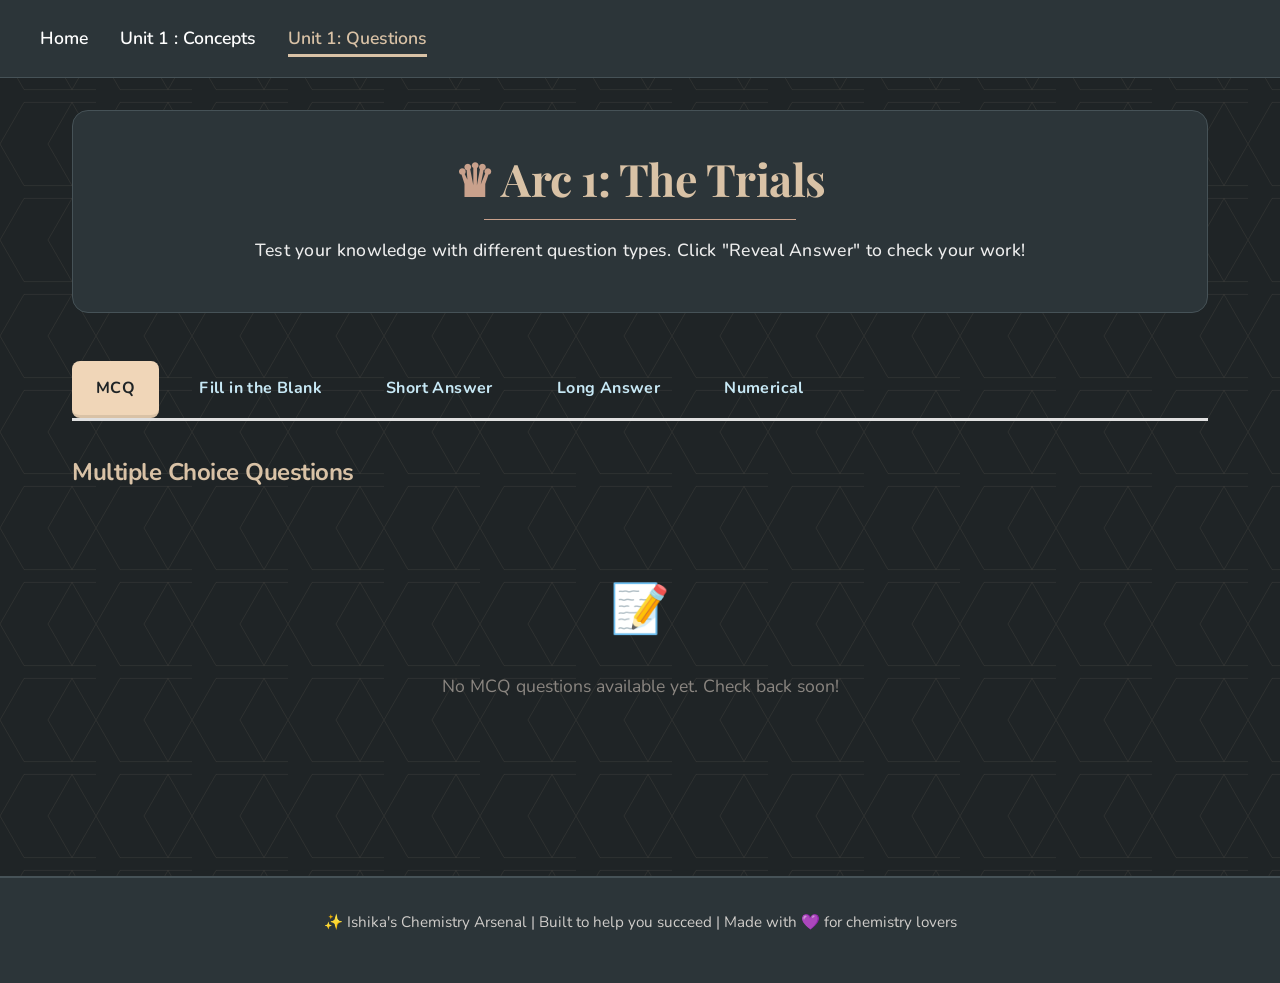
==== commit 98bcf54c: "Yes pls p2" ====
--- a/Site/unit-1-practice.html
+++ b/Site/unit-1-practice.html
@@ -16,8 +16,8 @@
   <nav>
     <ul>
       <li><a href="index.html">Home</a></li>
-      <li><a href="unit-1.html">Arc 1: Concepts</a></li>
-      <li><a href="unit-1-practice.html" class="active">Arc 1: Trials</a></li>
+      <li><a href="unit-1.html">Unit 1 : Concepts </a></li>
+      <li><a href="unit-1-practice.html" class="active">Unit 1: Questions</a></li>
     </ul>
   </nav>
 
--- a/Site/css/styles.css
+++ b/Site/css/styles.css
@@ -3,6 +3,7 @@
    ============================================ */
 
 /* CSS Custom Properties - Color Palette */
+:root { color-scheme: dark; }
 :root {
   --bg-primary: #1F2426;
   --bg-surface: #2C3539;
@@ -349,16 +350,16 @@
 
 /* Unit 1 - Sandy Brown */
 .unit-tile.unit-1 {
-  background: linear-gradient(135deg, var(--sandy-brown) 0%, #d4965f 100%);
+  background: linear-gradient(135deg, var(--sandy-brown) 0%, #7f6b5a 100%);
   color: var(--gunmetal);
   background: linear-gradient(135deg, var(--unit-1-color) 0%, #0099cc 100%);
   color: #0a1628;
-  border: 2px solid rgba(0, 217, 255, 0.4);
+  border: 2px solid rgba(6, 7, 7, 0.4);
   box-shadow: 0 0 20px rgba(0, 217, 255, 0.3), inset 0 0 20px rgba(0, 217, 255, 0.1);
 }
 
 .unit-tile.unit-1:hover {
-  box-shadow: 0 0 40px rgba(0, 217, 255, 0.5), inset 0 0 20px rgba(0, 217, 255, 0.2);
+  box-shadow: 0 0 40px rgba(255, 149, 0, 0.5), inset 0 0 20px rgba(0, 217, 255, 0.2);
 }
 
 /* Unit 2 - Icy Blue */
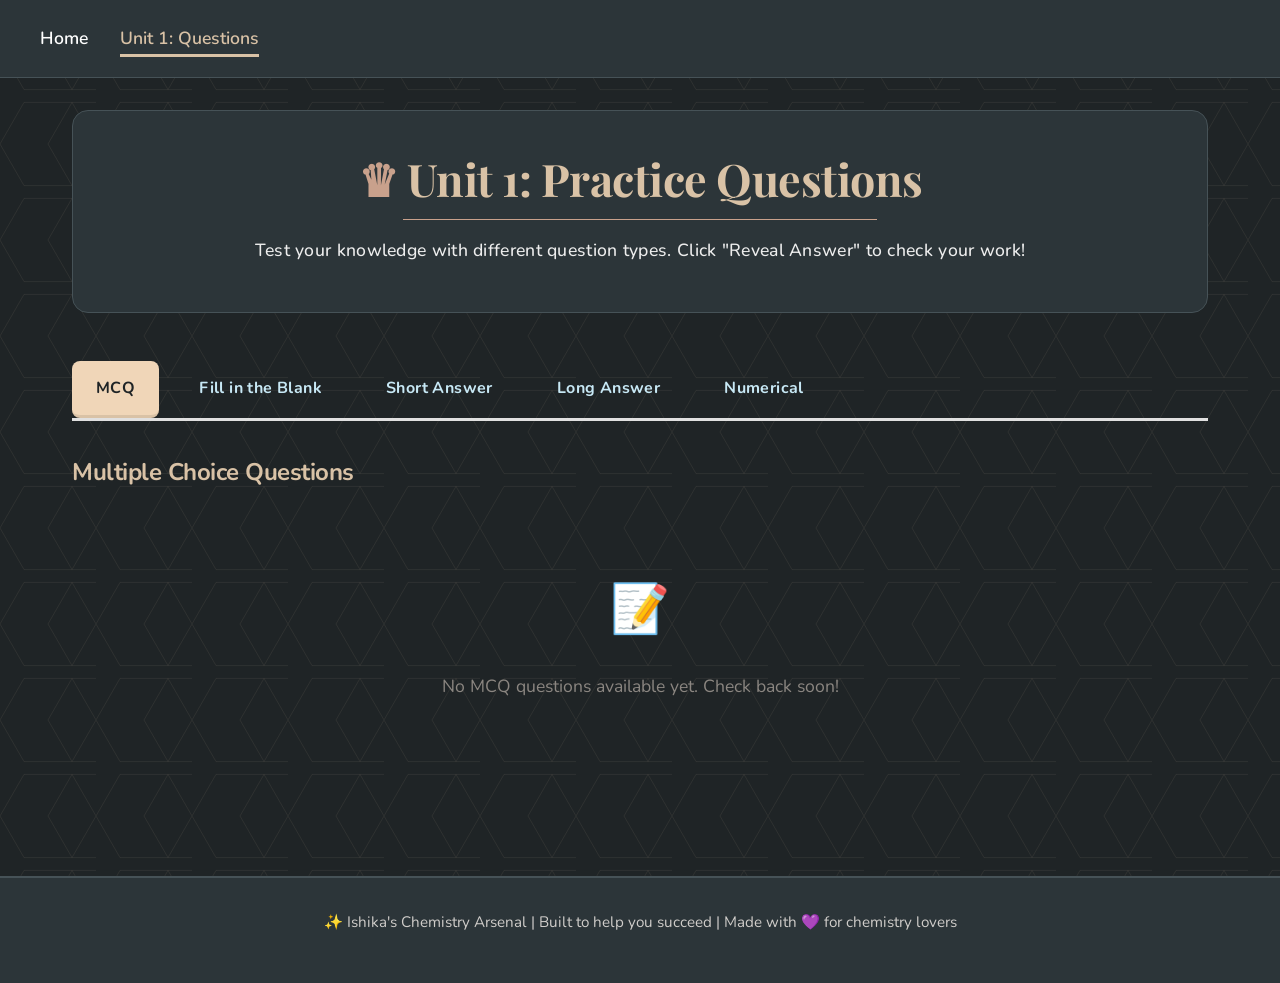
==== commit ee9e35f4: "Just edit." ====
--- a/Site/unit-1-practice.html
+++ b/Site/unit-1-practice.html
@@ -16,7 +16,6 @@
   <nav>
     <ul>
       <li><a href="index.html">Home</a></li>
-      <li><a href="unit-1.html">Unit 1 : Concepts </a></li>
       <li><a href="unit-1-practice.html" class="active">Unit 1: Questions</a></li>
     </ul>
   </nav>
@@ -24,7 +23,7 @@
   <!-- Main Content -->
   <main>
     <header>
-      <h1><span class="villainess-icon">♛</span> Arc 1: The Trials</h1>
+      <h1><span class="villainess-icon">♛</span> Unit 1: Practice Questions</h1>
       <p>Test your knowledge with different question types. Click "Reveal Answer" to check your work!</p>
     </header>
 
@@ -138,6 +137,7 @@
         let errorMessage = '';
         
         const pathsToTry = [
+          'C:\\Users\\Asus\\OneDrive\\Documents\\GITHUB\\Persistent-PolyChemistry\\Site\\data\\unit1.json',
           '/data/unit1.json',
           '../data/unit1.json',
           './data/unit1.json'
